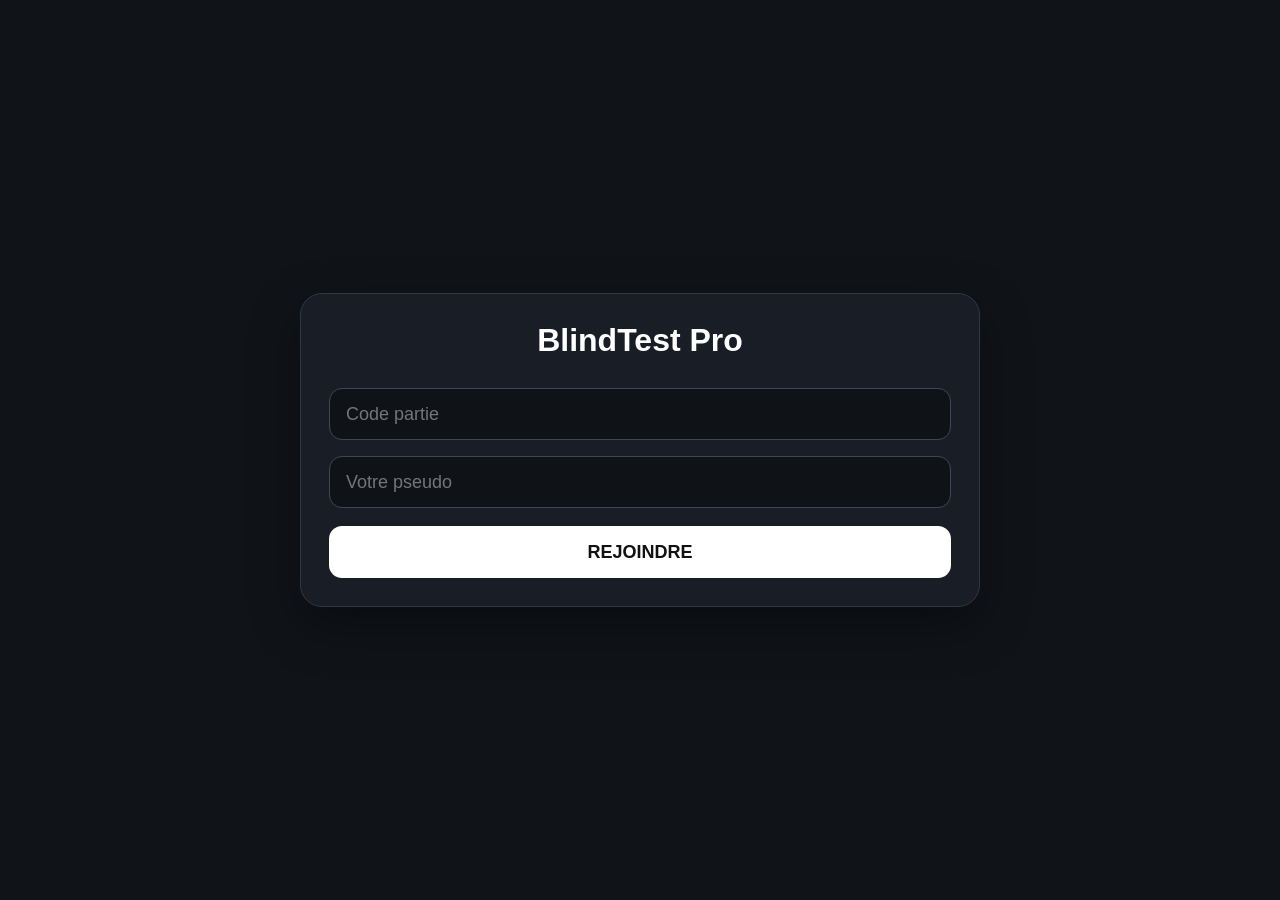
==== static/game.html @ f01b75ce "Initial Blindtes Server" ====
<!doctype html>
<html lang="fr">
<head>
  <meta charset="utf-8">
  <meta name="viewport" content="width=device-width,initial-scale=1,user-scalable=no">
  <title>Buzzer - BlindTest Pro</title>
  <link rel="stylesheet" href="/static/style.css">
</head>
<body>
  <main class="card">
    <h1>BlindTest Pro</h1>

    <section id="join">
      <input id="room" inputmode="numeric" maxlength="12" placeholder="Code partie">
      <input id="name" maxlength="30" placeholder="Votre pseudo">
      <button class="primary" id="joinBtn">REJOINDRE</button>
    </section>

    <section id="game" hidden>
      <p class="subtitle">Partie <strong id="roomLabel"></strong></p>
      <button class="buzzer" id="buzzBtn">BUZZ</button>
      <div class="status" id="status">Prêt à buzzer !</div>
    </section>
  </main>

<script>
const roomInput = document.getElementById("room");
const nameInput = document.getElementById("name");
const joinBtn = document.getElementById("joinBtn");
const join = document.getElementById("join");
const game = document.getElementById("game");
const buzzBtn = document.getElementById("buzzBtn");
const statusBox = document.getElementById("status");
const roomLabel = document.getElementById("roomLabel");

const params = new URLSearchParams(location.search);
if (params.get("room")) roomInput.value = params.get("room");

let ws = null;
let pingTimer = null;

function wsBase() {
  return (location.protocol === "https:" ? "wss://" : "ws://") + location.host;
}

function setStatus(text) {
  statusBox.textContent = text;
}

joinBtn.onclick = () => {
  const room = roomInput.value.trim().toUpperCase();
  const name = nameInput.value.trim();

  if (!room || !name) {
    alert("Entre le code de partie et ton pseudo.");
    return;
  }

  ws = new WebSocket(`${wsBase()}/ws/player/${encodeURIComponent(room)}/${encodeURIComponent(name)}`);

  ws.onopen = () => {
    join.hidden = true;
    game.hidden = false;
    roomLabel.textContent = room;
    buzzBtn.disabled = false;
    setStatus("Connecté — prêt à buzzer !");
    pingTimer = setInterval(() => {
      if (ws && ws.readyState === WebSocket.OPEN) {
        ws.send(JSON.stringify({type:"ping"}));
      }
    }, 25000);
  };

  ws.onmessage = (event) => {
    const msg = JSON.parse(event.data);

    if (msg.type === "buzz") {
      buzzBtn.disabled = true;
      if (msg.winner?.name === name) {
        setStatus("🏆 TU AS BUZZÉ EN PREMIER !");
        if (navigator.vibrate) navigator.vibrate([120, 60, 120]);
      } else {
        setStatus(`⛔ ${msg.winner?.name || "Un joueur"} a buzzé en premier`);
      }
    }

    if (msg.type === "buzz_rejected") {
      buzzBtn.disabled = true;
      setStatus(`⛔ ${msg.winner?.name || "Un joueur"} a déjà buzzé`);
    }

    if (msg.type === "reset") {
      buzzBtn.disabled = false;
      setStatus("Prêt à buzzer !");
    }

    if (msg.type === "room_closed") {
      buzzBtn.disabled = true;
      setStatus("Partie terminée.");
    }
  };

  ws.onclose = (event) => {
    clearInterval(pingTimer);
    buzzBtn.disabled = true;
    if (game.hidden) {
      alert("Impossible de rejoindre cette partie. Vérifie le code.");
    } else {
      setStatus("Connexion au serveur interrompue.");
    }
  };
};

buzzBtn.onclick = () => {
  if (ws && ws.readyState === WebSocket.OPEN && !buzzBtn.disabled) {
    buzzBtn.disabled = true;
    setStatus("Buzz envoyé…");
    ws.send(JSON.stringify({type:"buzz"}));
  }
};
</script>
</body>
</html>
---- static/style.css ----
:root {
  font-family: Arial, Helvetica, sans-serif;
  color-scheme: dark;
}

* { box-sizing: border-box; }

body {
  margin: 0;
  min-height: 100vh;
  background: #101318;
  color: white;
  display: flex;
  justify-content: center;
  align-items: center;
  padding: 24px;
}

.card {
  width: min(680px, 100%);
  background: #191e26;
  border: 1px solid #303846;
  border-radius: 22px;
  padding: 28px;
  box-shadow: 0 18px 50px rgba(0,0,0,.35);
}

h1 {
  margin-top: 0;
  text-align: center;
}

.subtitle {
  color: #b9c2cf;
  text-align: center;
}

input, button {
  width: 100%;
  min-height: 52px;
  border-radius: 13px;
  font-size: 18px;
}

input {
  background: #0f1318;
  border: 1px solid #3d4757;
  color: white;
  padding: 0 16px;
  margin: 8px 0;
}

button {
  cursor: pointer;
  border: 0;
  font-weight: 800;
  padding: 10px 16px;
  margin-top: 10px;
}

.primary {
  background: #ffffff;
  color: #111;
}

.buzzer {
  aspect-ratio: 1 / 1;
  width: min(72vw, 330px);
  min-height: 0;
  border-radius: 50%;
  margin: 30px auto;
  display: block;
  background: #e31d2b;
  color: white;
  font-size: clamp(34px, 10vw, 66px);
  box-shadow: inset 0 -14px 0 rgba(0,0,0,.22), 0 16px 35px rgba(0,0,0,.35);
}

.buzzer:active {
  transform: translateY(7px);
  box-shadow: inset 0 -7px 0 rgba(0,0,0,.22), 0 8px 20px rgba(0,0,0,.3);
}

.buzzer:disabled {
  filter: grayscale(.75);
  opacity: .5;
  cursor: not-allowed;
}

.status {
  text-align: center;
  min-height: 48px;
  font-size: 20px;
  margin-top: 16px;
}

.winner {
  font-size: clamp(28px, 6vw, 46px);
  text-align: center;
  font-weight: 900;
  padding: 22px 0;
}

.row {
  display: flex;
  gap: 10px;
}

.row > * {
  flex: 1;
}

.players {
  margin: 16px 0;
  padding: 0;
  list-style: none;
}

.players li {
  background: #11161d;
  border-radius: 10px;
  padding: 10px 12px;
  margin: 5px 0;
}

.small {
  color: #9aa5b4;
  font-size: 14px;
  text-align: center;
}

a { color: white; }
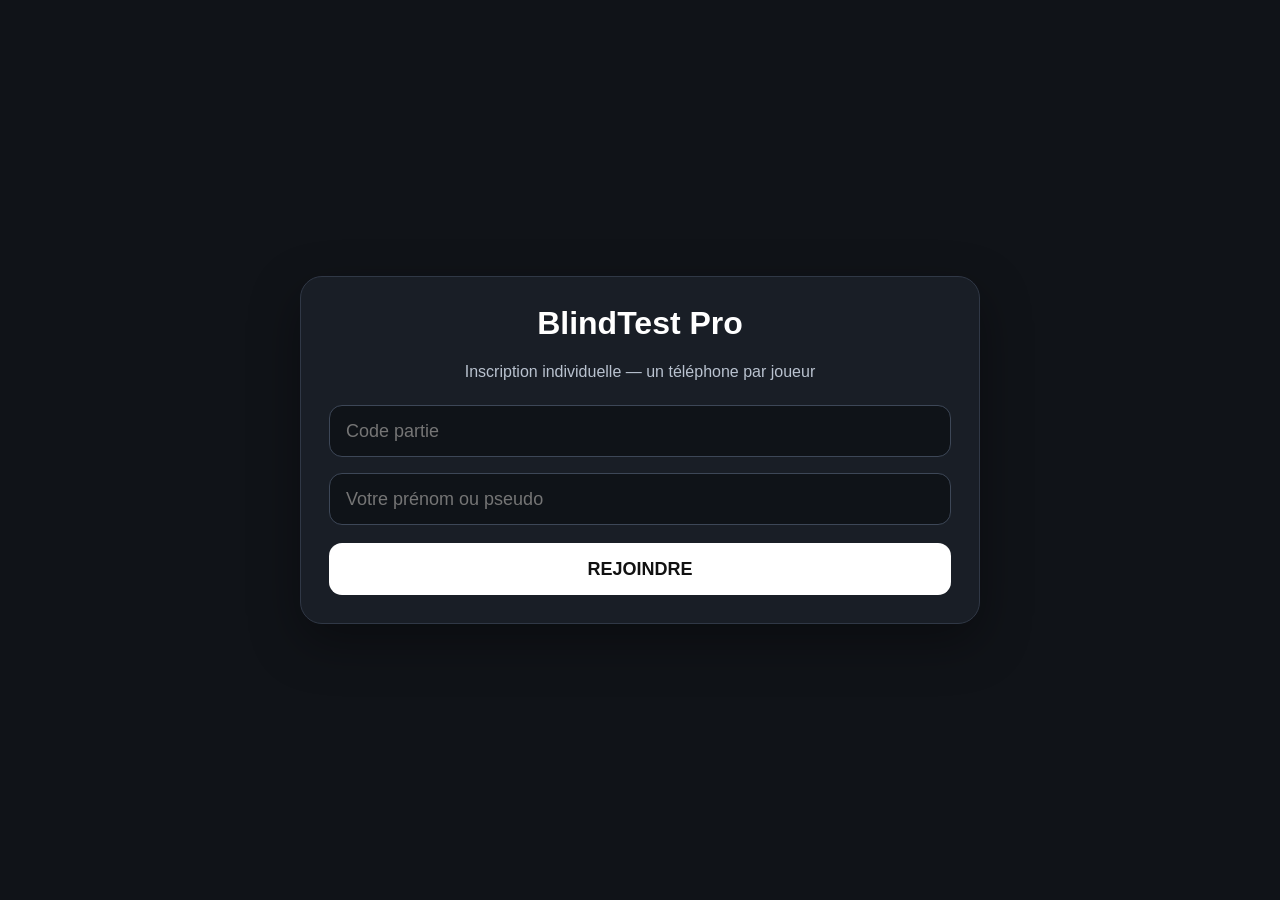
==== commit b283d2e6: "BlindTestPro V3.1.2 - Reconnexion automatique BlindTestPro V3.1.2 - Reconnexion automatique" ====
--- a/static/game.html
+++ b/static/game.html
@@ -3,23 +3,27 @@
 <head>
   <meta charset="utf-8">
   <meta name="viewport" content="width=device-width,initial-scale=1,user-scalable=no">
+  <meta name="theme-color" content="#111827">
   <title>Buzzer - BlindTest Pro</title>
   <link rel="stylesheet" href="/static/style.css">
 </head>
 <body>
   <main class="card">
     <h1>BlindTest Pro</h1>
+    <p class="subtitle">Inscription individuelle — un téléphone par joueur</p>
 
     <section id="join">
       <input id="room" inputmode="numeric" maxlength="12" placeholder="Code partie">
-      <input id="name" maxlength="30" placeholder="Votre pseudo">
+      <input id="name" maxlength="30" placeholder="Votre prénom ou pseudo" autocomplete="nickname">
       <button class="primary" id="joinBtn">REJOINDRE</button>
     </section>
 
     <section id="game" hidden>
       <p class="subtitle">Partie <strong id="roomLabel"></strong></p>
+      <p class="small" id="connectionState" role="status">Connexion…</p>
       <button class="buzzer" id="buzzBtn">BUZZ</button>
-      <div class="status" id="status">Prêt à buzzer !</div>
+      <div class="status" id="status">Connexion au serveur…</div>
+      <p class="small" id="wakeState">Maintien de l’écran actif en préparation…</p>
     </section>
   </main>
 
@@ -32,83 +36,234 @@
 const buzzBtn = document.getElementById("buzzBtn");
 const statusBox = document.getElementById("status");
 const roomLabel = document.getElementById("roomLabel");
+const connectionState = document.getElementById("connectionState");
+const wakeState = document.getElementById("wakeState");
 
 const params = new URLSearchParams(location.search);
 if (params.get("room")) roomInput.value = params.get("room");
 
 let ws = null;
 let pingTimer = null;
+let reconnectTimer = null;
+let reconnectDelay = 1000;
+let manuallyClosed = false;
+let hasJoined = false;
+let currentRoom = "";
+let currentName = "";
+let savedPlayerId = "";
+let wakeLock = null;
+let wakeRequested = false;\nlet lastPongAt = Date.now();
 
 function wsBase() {
   return (location.protocol === "https:" ? "wss://" : "ws://") + location.host;
 }
-
 function setStatus(text) {
   statusBox.textContent = text;
 }
-
-joinBtn.onclick = () => {
-  const room = roomInput.value.trim().toUpperCase();
-  const name = nameInput.value.trim();
-
-  if (!room || !name) {
-    alert("Entre le code de partie et ton pseudo.");
+function storageKey(room) {
+  return `blindtest-player-${room}`;
+}
+function loadSavedPlayer(room) {
+  try {
+    const saved = JSON.parse(localStorage.getItem(storageKey(room)) || "null");
+    if (saved && typeof saved.name === "string" && typeof saved.player_id === "string") {
+      return saved;
+    }
+  } catch (_) {}
+  return null;
+}
+function savePlayer(room, name, playerId) {
+  try {
+    localStorage.setItem(storageKey(room), JSON.stringify({name, player_id: playerId}));
+  } catch (_) {}
+}
+async function requestWakeLock() {
+  wakeRequested = true;
+  if (!("wakeLock" in navigator)) {
+    wakeState.textContent = "Écran actif : non pris en charge par ce navigateur. Désactive la veille automatique du téléphone pendant la partie.";
     return;
   }
-
-  ws = new WebSocket(`${wsBase()}/ws/player/${encodeURIComponent(room)}/${encodeURIComponent(name)}`);
-
-  ws.onopen = () => {
-    join.hidden = true;
-    game.hidden = false;
-    roomLabel.textContent = room;
-    buzzBtn.disabled = false;
-    setStatus("Connecté — prêt à buzzer !");
+  try {
+    if (wakeLock && !wakeLock.released) return;
+    wakeLock = await navigator.wakeLock.request("screen");
+    wakeState.textContent = "☀️ Écran maintenu actif pendant la partie.";
+    wakeLock.addEventListener("release", () => {
+      wakeState.textContent = "Écran libéré. Il sera réactivé au retour dans la page.";
+    });
+  } catch (err) {
+    wakeState.textContent = "Maintien d’écran refusé par le téléphone. Garde la page visible et désactive temporairement la veille.";
+  }
+}
+document.addEventListener("visibilitychange", () => {
+  if (document.visibilityState === "visible") {
+    if (wakeRequested) requestWakeLock();
+    if (hasJoined && (!ws || ws.readyState === WebSocket.CLOSED)) scheduleReconnect(300);
+  }
+});
+window.addEventListener("pageshow", () => {
+  if (wakeRequested) requestWakeLock();
+});
+window.addEventListener("online", () => {
+  if (hasJoined) scheduleReconnect(250);
+});
+window.addEventListener("offline", () => {
+  if (hasJoined) connectionState.textContent = "Réseau indisponible — reconnexion dès le retour d’Internet…";
+});
+
+function clearSocketTimers() {
+  if (pingTimer) clearInterval(pingTimer);
+  pingTimer = null;
+}
+function scheduleReconnect(delay = reconnectDelay) {
+  if (!hasJoined || manuallyClosed || reconnectTimer) return;
+  connectionState.textContent = "Connexion interrompue — reconnexion automatique…";
+  buzzBtn.disabled = true;
+  reconnectTimer = setTimeout(() => {
+    reconnectTimer = null;
+    connectPlayer();
+  }, delay);
+  reconnectDelay = Math.min(Math.round(reconnectDelay * 1.7), 15000);
+}
+function connectPlayer() {
+  if (!hasJoined || manuallyClosed) return;
+  if (ws && (ws.readyState === WebSocket.CONNECTING || ws.readyState === WebSocket.OPEN)) return;
+
+  clearSocketTimers();
+  connectionState.textContent = savedPlayerId ? "Récupération de votre inscription…" : "Connexion au serveur…";
+  let url = `${wsBase()}/ws/player/${encodeURIComponent(currentRoom)}/${encodeURIComponent(currentName)}`;
+  if (savedPlayerId) url += `?player_id=${encodeURIComponent(savedPlayerId)}`;
+
+  try {
+    ws = new WebSocket(url);
+  } catch (_) {
+    scheduleReconnect();
+    return;
+  }
+
+  const thisSocket = ws;
+  thisSocket.onopen = () => {
+    reconnectDelay = 1000;
+    lastPongAt = Date.now();
+    connectionState.textContent = "Serveur connecté";
     pingTimer = setInterval(() => {
-      if (ws && ws.readyState === WebSocket.OPEN) {
-        ws.send(JSON.stringify({type:"ping"}));
-      }
-    }, 25000);
-  };
-
-  ws.onmessage = (event) => {
-    const msg = JSON.parse(event.data);
-
+      if (thisSocket.readyState === WebSocket.OPEN) {
+        // Détecter une socket « fantôme » après la veille du téléphone.
+        if (Date.now() - lastPongAt > 45000) {
+          thisSocket.close();
+          return;
+        }
+        thisSocket.send(JSON.stringify({type:"ping"}));
+      }
+    }, 15000);
+  };
+
+  thisSocket.onmessage = (event) => {
+    let msg;
+    try { msg = JSON.parse(event.data); } catch (_) { return; }
+
+    if (msg.type === "pong") {
+      lastPongAt = Date.now();
+      return;
+    }
+
+    if (msg.type === "welcome") {
+      savedPlayerId = msg.player_id || savedPlayerId;
+      savePlayer(currentRoom, currentName, savedPlayerId);
+      join.hidden = true;
+      game.hidden = false;
+      roomLabel.textContent = currentRoom;
+      connectionState.textContent = msg.reconnected ? "Reconnecté — inscription récupérée" : "Inscription confirmée";
+      if (msg.locked) {
+        buzzBtn.disabled = true;
+        setStatus(msg.winner?.name ? `⛔ ${msg.winner.name} a déjà buzzé` : "Buzzers verrouillés");
+      } else {
+        buzzBtn.disabled = false;
+        setStatus(msg.reconnected ? "Tu es de retour ! Prêt à buzzer." : `Inscription confirmée pour ${currentName} — prêt à buzzer !`);
+      }
+      requestWakeLock();
+      return;
+    }
+
+    if (msg.type === "state") {
+      if (msg.locked) {
+        buzzBtn.disabled = true;
+        if (msg.winner?.name) setStatus(`⛔ ${msg.winner.name} a buzzé en premier`);
+      } else if (ws === thisSocket && thisSocket.readyState === WebSocket.OPEN) {
+        buzzBtn.disabled = false;
+      }
+    }
     if (msg.type === "buzz") {
       buzzBtn.disabled = true;
-      if (msg.winner?.name === name) {
+      if (msg.winner?.player_id === savedPlayerId) {
         setStatus("🏆 TU AS BUZZÉ EN PREMIER !");
         if (navigator.vibrate) navigator.vibrate([120, 60, 120]);
       } else {
         setStatus(`⛔ ${msg.winner?.name || "Un joueur"} a buzzé en premier`);
       }
     }
-
     if (msg.type === "buzz_rejected") {
       buzzBtn.disabled = true;
       setStatus(`⛔ ${msg.winner?.name || "Un joueur"} a déjà buzzé`);
     }
-
     if (msg.type === "reset") {
       buzzBtn.disabled = false;
       setStatus("Prêt à buzzer !");
     }
-
     if (msg.type === "room_closed") {
       buzzBtn.disabled = true;
+      manuallyClosed = true;
       setStatus("Partie terminée.");
-    }
-  };
-
-  ws.onclose = (event) => {
-    clearInterval(pingTimer);
-    buzzBtn.disabled = true;
-    if (game.hidden) {
-      alert("Impossible de rejoindre cette partie. Vérifie le code.");
-    } else {
-      setStatus("Connexion au serveur interrompue.");
-    }
-  };
+      connectionState.textContent = "Partie fermée";
+    }
+  };
+
+  thisSocket.onerror = () => {
+    connectionState.textContent = "Erreur de connexion — nouvelle tentative…";
+  };
+  thisSocket.onclose = (event) => {
+    clearSocketTimers();
+    // Une ancienne socket remplacée ne doit pas déclencher une seconde reconnexion.
+    if (ws !== thisSocket) return;
+    ws = null;
+    if (!hasJoined || manuallyClosed) {
+      if (!game.hidden) {
+        buzzBtn.disabled = true;
+        connectionState.textContent = "Connexion fermée";
+      }
+      return;
+    }
+    if (event.code === 4404) {
+      manuallyClosed = true;
+      connectionState.textContent = "Partie introuvable ou serveur redémarré.";
+      setStatus("La partie n’est plus disponible. Demande un nouveau QR Code à l’animateur.");
+      return;
+    }
+    scheduleReconnect();
+  };
+}
+
+joinBtn.onclick = async () => {
+  currentRoom = roomInput.value.trim().toUpperCase();
+  currentName = nameInput.value.trim();
+  if (!currentRoom || !currentName) {
+    alert("Entre le code de partie et ton prénom ou pseudo.");
+    return;
+  }
+  const saved = loadSavedPlayer(currentRoom);
+  if (saved && saved.name === currentName) savedPlayerId = saved.player_id;
+  else savedPlayerId = "";
+
+  hasJoined = true;
+  manuallyClosed = false;
+  reconnectDelay = 1000;
+  joinBtn.disabled = true;
+  joinBtn.textContent = "CONNEXION…";
+  await requestWakeLock(); // déclenché directement par l’action du joueur
+  game.hidden = false;
+  join.hidden = true;
+  roomLabel.textContent = currentRoom;
+  setStatus("Connexion au serveur…");
+  connectPlayer();
 };
 
 buzzBtn.onclick = () => {
